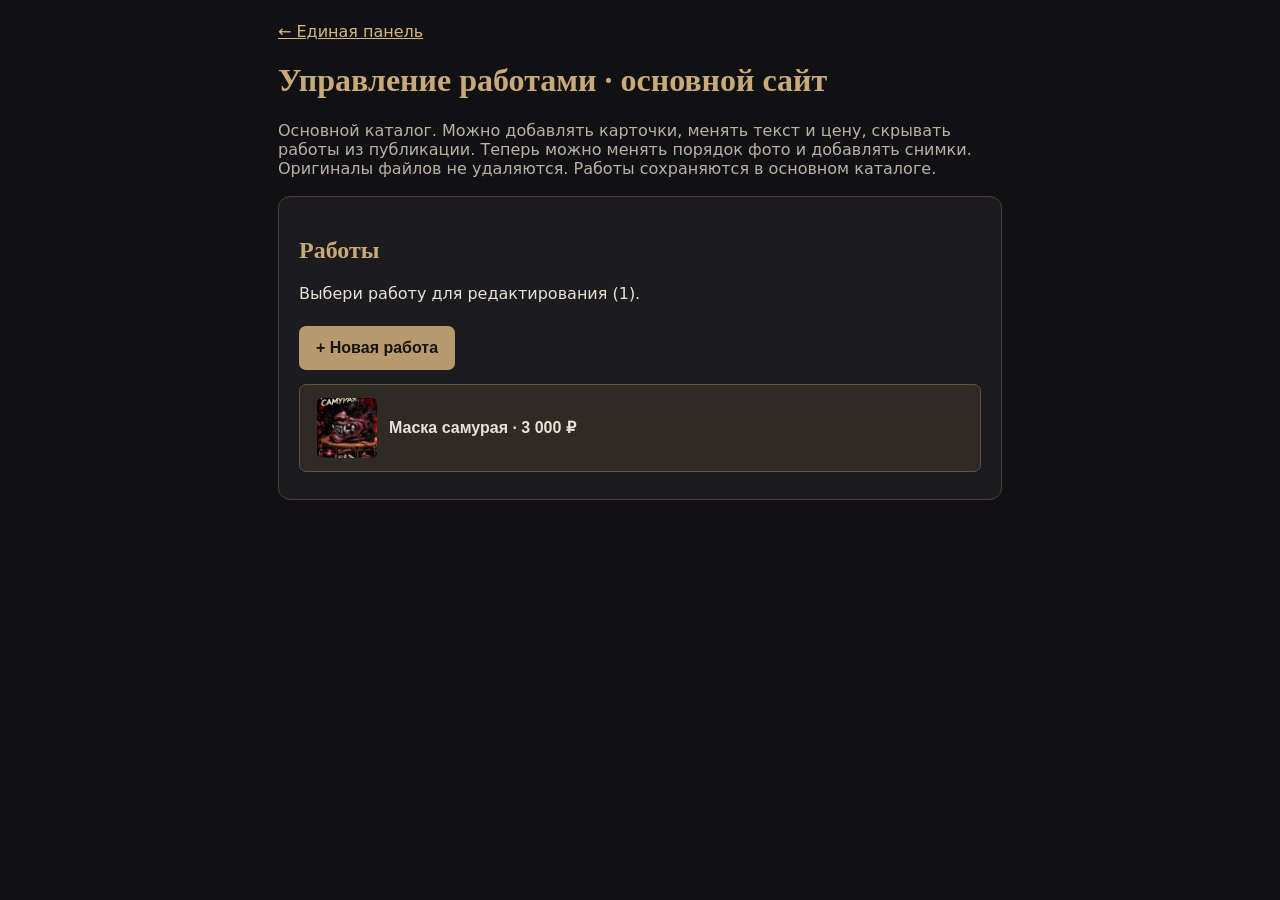
==== admin-artworks.html @ ecfb282b "Add separate artwork and photo editor for main site with safe catalog backup" ====
<!doctype html><html lang="ru"><head><meta charset="utf-8"><meta name="viewport" content="width=device-width,initial-scale=1"><title>Работы · PAVEL DARK ARTIFACTS</title><style>:root{color-scheme:dark}*{box-sizing:border-box}body{margin:0;background:#111114;color:#e8e3d9;font:16px system-ui}main{max-width:760px;margin:auto;padding:22px 18px 65px}h1,h2{font-family:Georgia,serif;color:#c7aa7a}h1{font-size:32px}.panel{background:#1c1b1e;border:1px solid #493d30;border-radius:12px;padding:20px;margin:18px 0}label{display:block;margin:14px 0}input,textarea,select{display:block;width:100%;padding:12px;margin-top:6px;border:1px solid #5a5044;border-radius:7px;background:#121215;color:white;font:inherit}textarea{min-height:110px}input[type=checkbox]{display:inline;width:auto;margin-right:10px}button{padding:13px 17px;border:0;border-radius:7px;background:#b79a6e;color:#171310;font-weight:700;font-size:16px;margin:7px 0;cursor:pointer}button:disabled{opacity:.5}a{color:#d4b783}.muted{color:#b9b1a5}#status{white-space:pre-wrap;overflow-wrap:anywhere}#workList{display:grid;gap:9px}.work{display:flex;align-items:center;gap:12px;width:100%;text-align:left;background:#302a24;color:#e8e3d9;border:1px solid #65503b}.work img{width:60px;height:60px;object-fit:cover;border-radius:5px}.work span{flex:1}#photo{max-width:230px;width:100%;border-radius:8px;margin-top:12px}#editor[hidden]{display:none}</style></head><body><main><a href="./admin-github.html">← Единая панель</a><h1>Управление работами · основной сайт</h1><p class="muted">Основной каталог. Можно добавлять карточки, менять текст и цену, скрывать работы из публикации. Теперь можно менять порядок фото и добавлять снимки. Оригиналы файлов не удаляются. Работы сохраняются в основном каталоге.</p><section class="panel"><h2>Работы</h2><p id="loadStatus">Загружаем каталог…</p><button id="addNew" type="button">+ Новая работа</button><div id="workList"></div></section><section class="panel" id="editor" hidden><h2 id="editHeading">Редактирование карточки</h2><form id="form"><label>Название<input id="title" maxlength="100" required></label><label>Категория<select id="category"><option>Картины</option><option>Арт-объекты</option><option>Маски</option><option>Фигурки</option><option>Шахматы</option><option>Декор</option></select></label><label>Коллекция<input id="collection" maxlength="100"></label><label>Цена, ₽<input id="price" type="number" min="0" max="100000000" required></label><label>Размер<input id="size" maxlength="120"></label><label>Описание<textarea id="description" maxlength="3000"></textarea></label><label><input id="available" type="checkbox">В наличии</label><label><input id="published" type="checkbox">Опубликовано</label><p class="muted">Фотографии: первое фото — главное. Стрелками можно менять порядок, кнопкой «Убрать» — исключить снимок из карточки.</p><div id="photoGallery"></div><label>Добавить фотографии (JPG, PNG, WebP, автоматическое сжатие больших файлов, максимум 6 снимков в карточке)<input id="newPhotos" type="file" accept="image/jpeg,image/png,image/webp" multiple></label><p id="photoStatus" class="muted"></p><img id="photo" alt="Фото работы" hidden><p class="muted">Для сохранения нужен fine-grained токен с разрешением Contents: Read and write именно для pecos8891.github.io. Никому не пересылай токен.</p><label>Токен GitHub<input id="token" type="password" autocomplete="off" placeholder="github_pat_..."></label><button id="save" type="submit">Сохранить в основной GitHub</button> <button id="hideWork" type="button" style="background:#47332e;color:#f2ddd2">Снять с публикации</button> <button id="deleteWork" type="button">Удалить карточку</button><p id="status" role="status"></p></form></section></main><script>
const repo="pecos8891/pecos8891.github.io",path="catalog-github.json",api="https://api.github.com/repos/"+repo+"/contents/"+path;
const $=id=>document.getElementById(id);let works=[],selected=-1,sha="",galleryPaths=[];
function text(tag,value){const e=document.createElement(tag);e.textContent=value;return e}
function utf8base64(s){const bytes=new TextEncoder().encode(s);let result="";for(let i=0;i<bytes.length;i+=8192)result+=String.fromCharCode(...bytes.subarray(i,i+8192));return btoa(result)}
function renderPhotos(){const box=$("photoGallery");box.replaceChildren();galleryPaths.forEach((path,i)=>{const line=document.createElement("div");line.style.cssText="display:flex;align-items:center;gap:8px;margin:9px 0;flex-wrap:wrap";const img=document.createElement("img");img.src=path;img.alt="Фото "+(i+1);img.style.cssText="width:75px;height:75px;object-fit:cover;border-radius:6px";line.append(img);for(const [label,step] of [["↑",-1],["↓",1]]){const b=document.createElement("button");b.type="button";b.textContent=label;b.disabled=i+step<0||i+step>=galleryPaths.length;b.onclick=()=>{[galleryPaths[i],galleryPaths[i+step]]=[galleryPaths[i+step],galleryPaths[i]];renderPhotos()};line.append(b)}const remove=document.createElement("button");remove.type="button";remove.textContent="Убрать";remove.onclick=()=>{galleryPaths.splice(i,1);renderPhotos()};line.append(remove);if(i===0)line.append(text("span","Главное"));box.append(line)})}
function resetPhotos(w){galleryPaths=[...new Set([...(Array.isArray(w.gallery)?w.gallery:[]),...(w.image?[w.image]:[])].filter(Boolean))];if(w.image&&galleryPaths.includes(w.image)){galleryPaths.splice(galleryPaths.indexOf(w.image),1);galleryPaths.unshift(w.image)}$("newPhotos").value="";$("photoStatus").textContent="";renderPhotos()}
async function preparePhoto(file){if(!["image/jpeg","image/png","image/webp"].includes(file.type))throw Error("Нужен JPG, PNG или WebP: "+file.name);const limit=2*1024*1024;if(file.size<=limit)return {bytes:new Uint8Array(await file.arrayBuffer()),ext:file.type==="image/png"?"png":file.type==="image/webp"?"webp":"jpg"};const img=await createImageBitmap(file);try{let scale=Math.min(1,2000/Math.max(img.width,img.height));for(let attempt=0;attempt<7;attempt++){const canvas=document.createElement("canvas");canvas.width=Math.max(1,Math.round(img.width*scale));canvas.height=Math.max(1,Math.round(img.height*scale));const ctx=canvas.getContext("2d");if(!ctx)throw Error("Браузер не поддерживает сжатие");ctx.drawImage(img,0,0,canvas.width,canvas.height);const quality=Math.max(.55,.88-attempt*.06);const blob=await new Promise(resolve=>canvas.toBlob(resolve,"image/jpeg",quality));if(!blob)throw Error("Не удалось сжать фото");if(blob.size<=limit)return {bytes:new Uint8Array(await blob.arrayBuffer()),ext:"jpg"};scale*=.78}throw Error("Не удалось уменьшить фото до 2 МБ: "+file.name)}finally{img.close()}}
async function uploadNewPhotos(headers){const files=[...$("newPhotos").files];if(galleryPaths.length+files.length>6)throw Error("Максимум 6 фотографий в карточке");for(const file of files){$("photoStatus").textContent="Подготавливаем "+file.name+"…";const prepared=await preparePhoto(file);const bytes=prepared.bytes;let binary="";for(let i=0;i<bytes.length;i+=8192)binary+=String.fromCharCode(...bytes.subarray(i,i+8192));const ext=prepared.ext;const name="images/catalog-"+crypto.randomUUID()+"."+ext;$("photoStatus").textContent="Загружаем "+file.name+"…";const url="https://api.github.com/repos/"+repo+"/contents/"+name;const response=await fetch(url,{method:"PUT",headers:{...headers,"Content-Type":"application/json"},body:JSON.stringify({message:"Add preview artwork photo",content:btoa(binary)})});if(!response.ok)throw Error("Ошибка загрузки фото: HTTP "+response.status);galleryPaths.push(name)}$("photoStatus").textContent=files.length?"Фотографии загружены. Сохраняем карточку…":""}
async function load(){try{const r=await fetch("./catalog-github.json?t="+Date.now(),{cache:"no-store"});if(!r.ok)throw Error("HTTP "+r.status);works=await r.json();if(!Array.isArray(works))throw Error("Неверный формат каталога");$("loadStatus").textContent="Выбери работу для редактирования ("+works.length+").";for(let i=0;i<works.length;i++){const w=works[i];const b=document.createElement("button");b.type="button";b.className="work";if(w.image&&/^(images\/|https:\/\/)/.test(w.image)){const img=document.createElement("img");img.src=w.image;img.alt="";b.append(img)}const label=text("span",w.title+" · "+(Number(w.price)||0).toLocaleString("ru-RU")+" ₽");b.append(label);b.onclick=()=>edit(i);$("workList").append(b)}}catch(e){$("loadStatus").textContent="Ошибка загрузки: "+e.message}}
$("addNew").onclick=()=>{selected=-2;$("editHeading").textContent="Новая работа";for(const key of ["title","collection","size","description"])$(key).value="";$("category").value="Маски";$("price").value="0";$("available").checked=true;$("published").checked=false;resetPhotos({});$("photo").hidden=true;$("hideWork").hidden=true;$("deleteWork").hidden=true;$("editor").hidden=false;$("status").textContent="Новая карточка будет сохранена как черновик. Фото можно будет добавить позже.";$("editor").scrollIntoView({behavior:"smooth"})};
function edit(i){selected=i;$("editHeading").textContent="Редактирование карточки";$("hideWork").hidden=false;$("deleteWork").hidden=false;const w=works[i];for(const key of ["title","category","collection","price","size","description"])$(key).value=w[key]??"";$("available").checked=w.available!==false;$("published").checked=w.published!==false;resetPhotos(w);const img=$("photo");img.hidden=true;if(w.image)img.src=w.image;$("editor").hidden=false;$("status").textContent="";$("editor").scrollIntoView({behavior:"smooth"})}
$("form").onsubmit=async e=>{e.preventDefault();if(selected===-1)return;const token=$("token").value.trim();if(!token){$("status").textContent="Введи токен GitHub.";return}if(!confirm("Сохранить изменения только в ОСНОВНОМ каталоге?"))return;const btn=$("save");btn.disabled=true;$("status").textContent="Проверяем версию каталога…";try{const headers={Authorization:"Bearer "+token,Accept:"application/vnd.github+json","X-GitHub-Api-Version":"2022-11-28"};const get=await fetch(api+"?t="+Date.now(),{headers,cache:"no-store"});if(!get.ok)throw Error("Не удалось получить каталог: HTTP "+get.status);const current=await get.json();sha=current.sha;const bytes=Uint8Array.from(atob(current.content.replace(/\s/g,"")),c=>c.charCodeAt(0));const live=JSON.parse(new TextDecoder().decode(bytes));if(!Array.isArray(live))throw Error("Некорректный каталог");const isNew=selected===-2;const id=isNew?crypto.randomUUID():works[selected].id;const idx=isNew?-1:live.findIndex(x=>x.id===id);if(!isNew&&idx<0)throw Error("Работа больше не найдена в каталоге");const original=isNew?{id,image:"",gallery:[]}:live[idx];await uploadNewPhotos(headers);const edited={...original,image:galleryPaths[0]||"",gallery:[...galleryPaths],title:$("title").value.trim(),category:$("category").value,collection:$("collection").value.trim(),price:Number($("price").value)||0,size:$("size").value.trim(),description:$("description").value.trim(),available:$("available").checked,published:$("published").checked};if(isNew){edited.published=false;live.push(edited)}else live[idx]=edited;const put=await fetch(api,{method:"PUT",headers:{...headers,"Content-Type":"application/json"},body:JSON.stringify({message:"Edit preview artwork "+id,sha:current.sha,content:utf8base64(JSON.stringify(live,null,2)+"\n")})});if(!put.ok)throw Error("Ошибка сохранения: HTTP "+put.status+" "+(await put.text()).slice(0,150));if(isNew){works.push(edited);selected=works.length-1;const b=document.createElement("button");b.type="button";b.className="work";b.append(text("span",edited.title+" · "+edited.price.toLocaleString("ru-RU")+" ₽ · черновик"));const index=selected;b.onclick=()=>edit(index);$("workList").append(b);$("hideWork").hidden=false;$("deleteWork").hidden=false;$("editHeading").textContent="Редактирование карточки"}else{works[selected]=edited;const buttons=$("workList").querySelectorAll("button");buttons[selected]?.querySelector("span")?.replaceChildren(document.createTextNode(edited.title+" · "+edited.price.toLocaleString("ru-RU")+" ₽"+(edited.published===false?" · черновик":"")))}$("status").textContent="Сохранено в основном GitHub! Изменения сохранены в основном каталоге.";$("newPhotos").value="";renderPhotos()}catch(err){$("status").textContent=err.message}finally{btn.disabled=false;$("token").value=""}};
$("deleteWork").onclick=async()=>{
if(selected<0)return;
const target=works[selected];
if(!confirm("Удалить карточку «"+target.title+"» из основного каталога? Фотографии останутся."))return;
const token=$("token").value.trim();
if(!token){$("status").textContent="Введи токен GitHub.";return}
if(prompt("Напиши УДАЛИТЬ для подтверждения")!=="УДАЛИТЬ")return;
$("deleteWork").disabled=true;
try{
const headers={Authorization:"Bearer "+token,Accept:"application/vnd.github+json","X-GitHub-Api-Version":"2022-11-28"};
const res=await fetch(api+"?t="+Date.now(),{headers,cache:"no-store"});
if(!res.ok)throw Error("GitHub HTTP "+res.status);
const file=await res.json();
const decoded=new TextDecoder().decode(Uint8Array.from(atob(file.content.replace(/\s/g,"")),ch=>ch.charCodeAt(0)));
const catalog=JSON.parse(decoded);
const next=catalog.filter(x=>x.id!==target.id);
if(next.length===catalog.length)throw Error("Карточка не найдена");
const put=await fetch(api,{method:"PUT",headers:{...headers,"Content-Type":"application/json"},body:JSON.stringify({message:"Remove preview artwork",sha:file.sha,content:utf8base64(JSON.stringify(next,null,2)+"\n")})});
if(!put.ok)throw Error("GitHub HTTP "+put.status);
$("editor").hidden=true;$("loadStatus").textContent="Карточка удалена. Обнови страницу."; 
}catch(e){$("status").textContent="Ошибка: "+e.message}
finally{$("deleteWork").disabled=false;$("token").value=""}
};
$("hideWork").onclick=()=>{if(selected<0)return;if(!confirm("Снять работу с публикации? Фотографии и карточка сохранятся."))return;$("published").checked=false;$("status").textContent="Публикация отключена в форме. Нажми «Сохранить в основной GitHub», чтобы применить изменение."};
load();
</script></body></html>
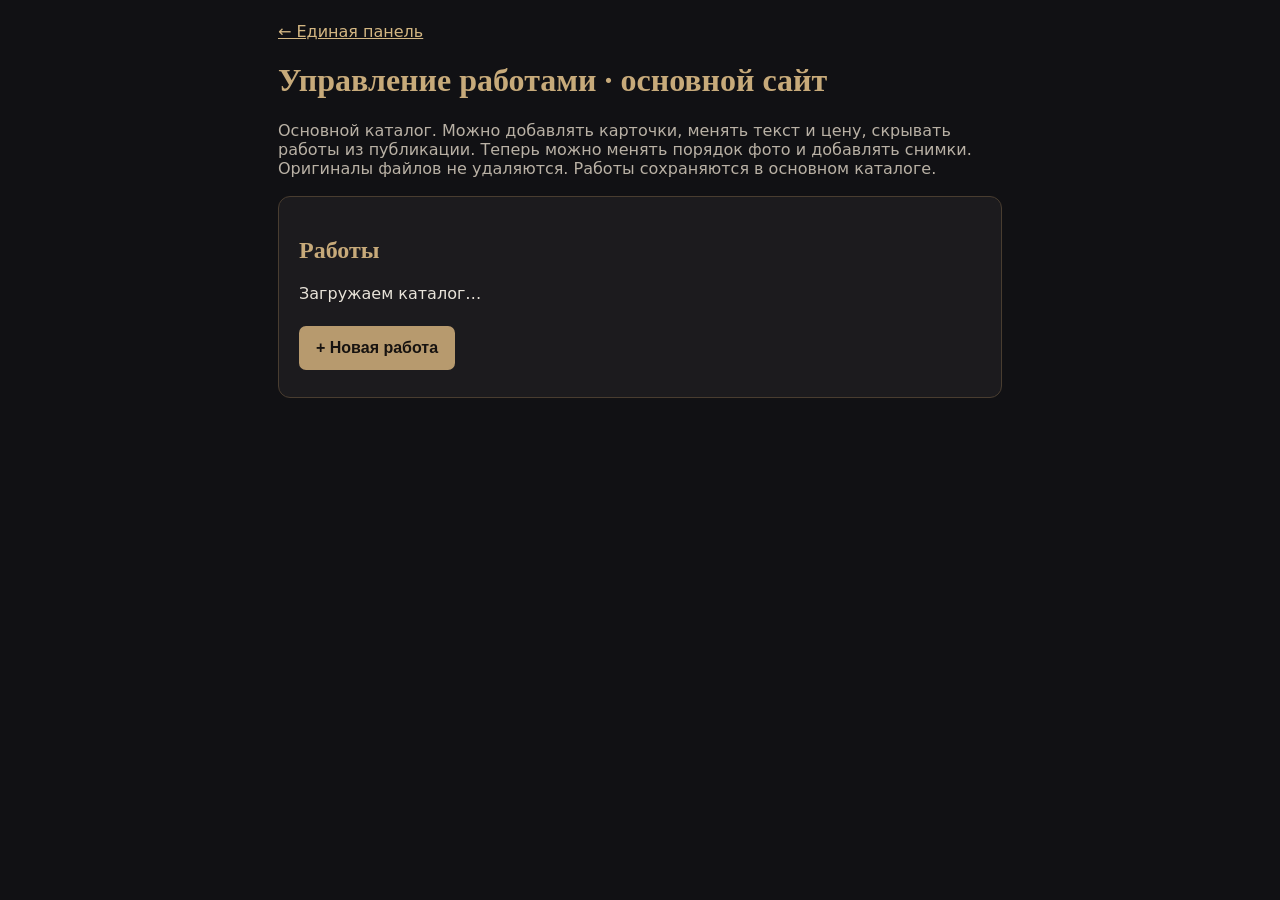
==== commit a90cec16: "Fix mobile artwork deletion confirmation and refresh list immediately" ====
--- a/admin-artworks.html
+++ b/admin-artworks.html
@@ -17,7 +17,7 @@
 if(!confirm("Удалить карточку «"+target.title+"» из основного каталога? Фотографии останутся."))return;
 const token=$("token").value.trim();
 if(!token){$("status").textContent="Введи токен GitHub.";return}
-if(prompt("Напиши УДАЛИТЬ для подтверждения")!=="УДАЛИТЬ")return;
+// Confirmation above is sufficient; mobile prompt keyboards often block deletion.
 $("deleteWork").disabled=true;
 try{
 const headers={Authorization:"Bearer "+token,Accept:"application/vnd.github+json","X-GitHub-Api-Version":"2022-11-28"};
@@ -29,8 +29,11 @@
 const next=catalog.filter(x=>x.id!==target.id);
 if(next.length===catalog.length)throw Error("Карточка не найдена");
 const put=await fetch(api,{method:"PUT",headers:{...headers,"Content-Type":"application/json"},body:JSON.stringify({message:"Remove preview artwork",sha:file.sha,content:utf8base64(JSON.stringify(next,null,2)+"\n")})});
-if(!put.ok)throw Error("GitHub HTTP "+put.status);
-$("editor").hidden=true;$("loadStatus").textContent="Карточка удалена. Обнови страницу."; 
+if(!put.ok)throw Error("GitHub HTTP "+put.status+" "+(await put.text()).slice(0,220));
+works=next;selected=-1;
+$("workList").replaceChildren();
+works.forEach((w,i)=>{const b=document.createElement("button");b.type="button";b.className="work";if(w.image&&/^(images\\/|https:\\/\\/)/.test(w.image)){const img=document.createElement("img");img.src=w.image;img.alt="";b.append(img)}b.append(text("span",w.title+" · "+(Number(w.price)||0).toLocaleString("ru-RU")+" ₽"+(w.published===false?" · черновик":"")));b.onclick=()=>edit(i);$("workList").append(b)});
+$("editor").hidden=true;$("loadStatus").textContent="Карточка удалена из GitHub. Осталось работ: "+works.length+"."; 
 }catch(e){$("status").textContent="Ошибка: "+e.message}
 finally{$("deleteWork").disabled=false;$("token").value=""}
 };
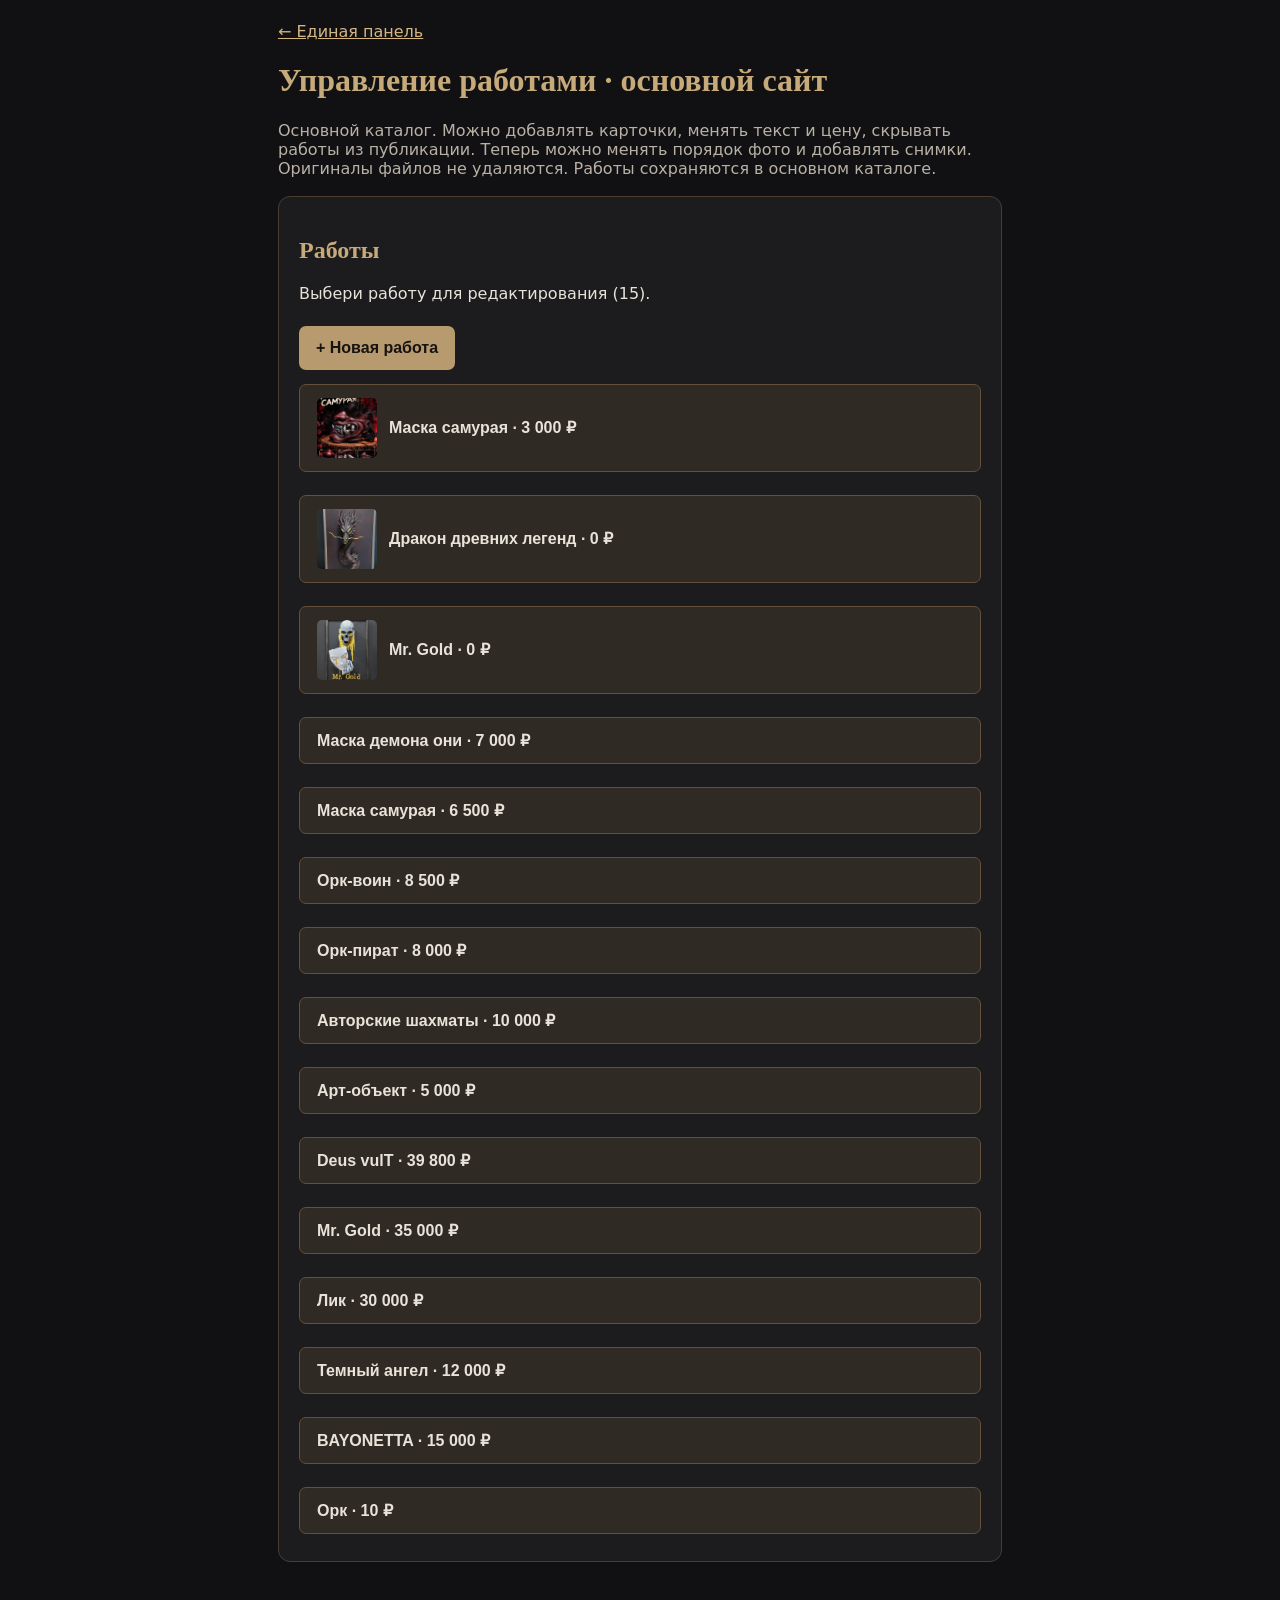
==== commit a079c9c6: "Correct gallery thumbnail URL check in deletion list refresh" ====
--- a/admin-artworks.html
+++ b/admin-artworks.html
@@ -32,7 +32,7 @@
 if(!put.ok)throw Error("GitHub HTTP "+put.status+" "+(await put.text()).slice(0,220));
 works=next;selected=-1;
 $("workList").replaceChildren();
-works.forEach((w,i)=>{const b=document.createElement("button");b.type="button";b.className="work";if(w.image&&/^(images\\/|https:\\/\\/)/.test(w.image)){const img=document.createElement("img");img.src=w.image;img.alt="";b.append(img)}b.append(text("span",w.title+" · "+(Number(w.price)||0).toLocaleString("ru-RU")+" ₽"+(w.published===false?" · черновик":"")));b.onclick=()=>edit(i);$("workList").append(b)});
+works.forEach((w,i)=>{const b=document.createElement("button");b.type="button";b.className="work";if(w.image&&(w.image.startsWith("images/")||w.image.startsWith("https://"))){const img=document.createElement("img");img.src=w.image;img.alt="";b.append(img)}b.append(text("span",w.title+" · "+(Number(w.price)||0).toLocaleString("ru-RU")+" ₽"+(w.published===false?" · черновик":"")));b.onclick=()=>edit(i);$("workList").append(b)});
 $("editor").hidden=true;$("loadStatus").textContent="Карточка удалена из GitHub. Осталось работ: "+works.length+"."; 
 }catch(e){$("status").textContent="Ошибка: "+e.message}
 finally{$("deleteWork").disabled=false;$("token").value=""}
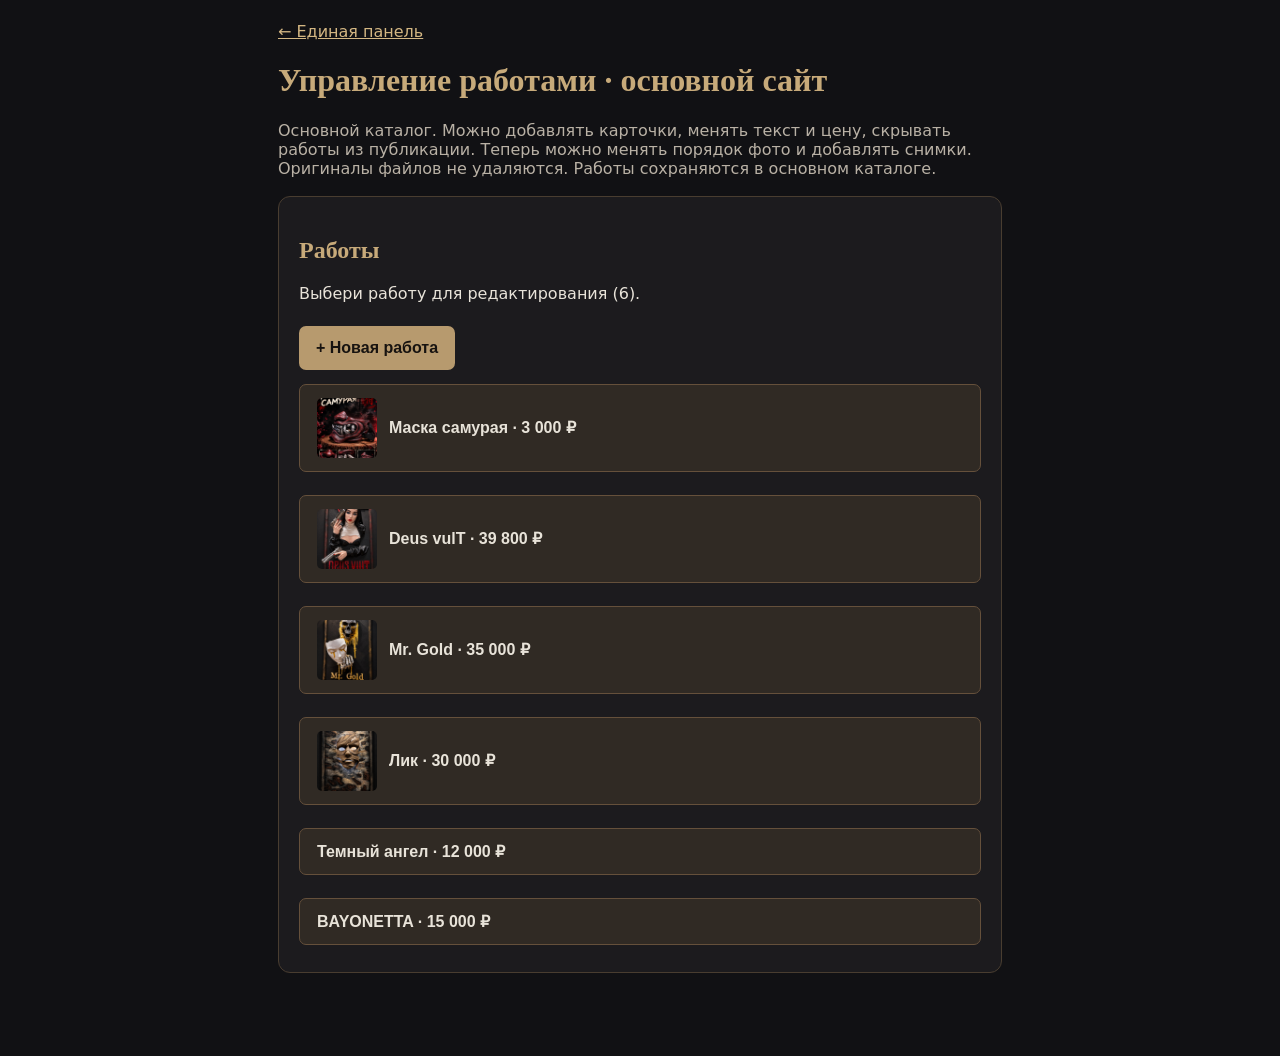
==== commit 0d0f51f1: "Improve mobile artwork photo conversion and GitHub upload retries" ====
--- a/admin-artworks.html
+++ b/admin-artworks.html
@@ -5,8 +5,85 @@
 function utf8base64(s){const bytes=new TextEncoder().encode(s);let result="";for(let i=0;i<bytes.length;i+=8192)result+=String.fromCharCode(...bytes.subarray(i,i+8192));return btoa(result)}
 function renderPhotos(){const box=$("photoGallery");box.replaceChildren();galleryPaths.forEach((path,i)=>{const line=document.createElement("div");line.style.cssText="display:flex;align-items:center;gap:8px;margin:9px 0;flex-wrap:wrap";const img=document.createElement("img");img.src=path;img.alt="Фото "+(i+1);img.style.cssText="width:75px;height:75px;object-fit:cover;border-radius:6px";line.append(img);for(const [label,step] of [["↑",-1],["↓",1]]){const b=document.createElement("button");b.type="button";b.textContent=label;b.disabled=i+step<0||i+step>=galleryPaths.length;b.onclick=()=>{[galleryPaths[i],galleryPaths[i+step]]=[galleryPaths[i+step],galleryPaths[i]];renderPhotos()};line.append(b)}const remove=document.createElement("button");remove.type="button";remove.textContent="Убрать";remove.onclick=()=>{galleryPaths.splice(i,1);renderPhotos()};line.append(remove);if(i===0)line.append(text("span","Главное"));box.append(line)})}
 function resetPhotos(w){galleryPaths=[...new Set([...(Array.isArray(w.gallery)?w.gallery:[]),...(w.image?[w.image]:[])].filter(Boolean))];if(w.image&&galleryPaths.includes(w.image)){galleryPaths.splice(galleryPaths.indexOf(w.image),1);galleryPaths.unshift(w.image)}$("newPhotos").value="";$("photoStatus").textContent="";renderPhotos()}
-async function preparePhoto(file){if(!["image/jpeg","image/png","image/webp"].includes(file.type))throw Error("Нужен JPG, PNG или WebP: "+file.name);const limit=2*1024*1024;if(file.size<=limit)return {bytes:new Uint8Array(await file.arrayBuffer()),ext:file.type==="image/png"?"png":file.type==="image/webp"?"webp":"jpg"};const img=await createImageBitmap(file);try{let scale=Math.min(1,2000/Math.max(img.width,img.height));for(let attempt=0;attempt<7;attempt++){const canvas=document.createElement("canvas");canvas.width=Math.max(1,Math.round(img.width*scale));canvas.height=Math.max(1,Math.round(img.height*scale));const ctx=canvas.getContext("2d");if(!ctx)throw Error("Браузер не поддерживает сжатие");ctx.drawImage(img,0,0,canvas.width,canvas.height);const quality=Math.max(.55,.88-attempt*.06);const blob=await new Promise(resolve=>canvas.toBlob(resolve,"image/jpeg",quality));if(!blob)throw Error("Не удалось сжать фото");if(blob.size<=limit)return {bytes:new Uint8Array(await blob.arrayBuffer()),ext:"jpg"};scale*=.78}throw Error("Не удалось уменьшить фото до 2 МБ: "+file.name)}finally{img.close()}}
-async function uploadNewPhotos(headers){const files=[...$("newPhotos").files];if(galleryPaths.length+files.length>6)throw Error("Максимум 6 фотографий в карточке");for(const file of files){$("photoStatus").textContent="Подготавливаем "+file.name+"…";const prepared=await preparePhoto(file);const bytes=prepared.bytes;let binary="";for(let i=0;i<bytes.length;i+=8192)binary+=String.fromCharCode(...bytes.subarray(i,i+8192));const ext=prepared.ext;const name="images/catalog-"+crypto.randomUUID()+"."+ext;$("photoStatus").textContent="Загружаем "+file.name+"…";const url="https://api.github.com/repos/"+repo+"/contents/"+name;const response=await fetch(url,{method:"PUT",headers:{...headers,"Content-Type":"application/json"},body:JSON.stringify({message:"Add preview artwork photo",content:btoa(binary)})});if(!response.ok)throw Error("Ошибка загрузки фото: HTTP "+response.status);galleryPaths.push(name)}$("photoStatus").textContent=files.length?"Фотографии загружены. Сохраняем карточку…":""}
+async function decodePhoto(file){
+  const url=URL.createObjectURL(file);
+  try{
+    const img=new Image();
+    img.decoding="async";
+    img.src=url;
+    await new Promise((resolve,reject)=>{
+      if(img.complete){img.naturalWidth?resolve():reject(Error("Не удалось прочитать изображение"));return}
+      img.onload=resolve;
+      img.onerror=()=>reject(Error("Не удалось прочитать изображение"));
+    });
+    if(!img.naturalWidth||!img.naturalHeight)throw Error("Изображение пустое или повреждено");
+    return img;
+  }finally{URL.revokeObjectURL(url)}
+}
+async function preparePhoto(file){
+  const types=["image/jpeg","image/png","image/webp"];
+  if(!types.includes(file.type))throw Error("Нужен JPG, PNG или WebP: "+file.name);
+  const limit=1500*1024;
+  let img;
+  try{img=await decodePhoto(file)}
+  catch(e){throw Error("Не удалось открыть «"+file.name+"». Попробуй пересохранить фото в JPG или сделать скриншот. "+e.message)}
+  let scale=Math.min(1,1800/Math.max(img.naturalWidth,img.naturalHeight));
+  for(let attempt=0;attempt<9;attempt++){
+    const canvas=document.createElement("canvas");
+    canvas.width=Math.max(1,Math.round(img.naturalWidth*scale));
+    canvas.height=Math.max(1,Math.round(img.naturalHeight*scale));
+    const ctx=canvas.getContext("2d");
+    if(!ctx)throw Error("Не удалось создать холст для обработки фото");
+    ctx.fillStyle="#ffffff";ctx.fillRect(0,0,canvas.width,canvas.height);
+    try{ctx.drawImage(img,0,0,canvas.width,canvas.height)}
+    catch(e){throw Error("Не удалось обработать «"+file.name+"»: "+e.message)}
+    const quality=Math.max(.48,.86-attempt*.045);
+    const blob=await new Promise(resolve=>canvas.toBlob(resolve,"image/jpeg",quality));
+    if(!blob)throw Error("Браузер не смог преобразовать «"+file.name+"» в JPG");
+    if(blob.size<=limit)return {bytes:new Uint8Array(await blob.arrayBuffer()),ext:"jpg"};
+    scale*=.8;
+  }
+  throw Error("Не удалось уменьшить «"+file.name+"» до 1,5 МБ");
+}
+function bytesToBase64(bytes){
+  let binary="";
+  for(let i=0;i<bytes.length;i+=8192)binary+=String.fromCharCode(...bytes.subarray(i,i+8192));
+  return btoa(binary);
+}
+async function uploadNewPhotos(headers){
+  const files=[...$("newPhotos").files];
+  if(galleryPaths.length+files.length>6)throw Error("Максимум 6 фотографий в карточке");
+  for(let i=0;i<files.length;i++){
+    const file=files[i];
+    $("photoStatus").textContent="Подготавливаем фото "+(i+1)+" из "+files.length+": "+file.name+"…";
+    const prepared=await preparePhoto(file);
+    const name="images/catalog-"+crypto.randomUUID()+".jpg";
+    const url="https://api.github.com/repos/"+repo+"/contents/"+name;
+    let uploaded=false;
+    for(let attempt=1;attempt<=3;attempt++){
+      $("photoStatus").textContent="Загружаем фото "+(i+1)+" из "+files.length+" (попытка "+attempt+"/3)…";
+      let response;
+      try{
+        response=await fetch(url,{method:"PUT",headers:{...headers,"Content-Type":"application/json"},body:JSON.stringify({message:"Add artwork photo",content:bytesToBase64(prepared.bytes)})});
+      }catch(e){
+        if(attempt===3)throw Error("Нет соединения при загрузке «"+file.name+"». Проверь интернет и попробуй снова.");
+        await new Promise(r=>setTimeout(r,attempt*1200));continue;
+      }
+      if(response.ok){uploaded=true;break}
+      const details=await response.text();
+      if(![429,500,502,503,504].includes(response.status)||attempt===3){
+        throw Error("Не удалось загрузить «"+file.name+"»: GitHub HTTP "+response.status+". "+details.slice(0,170));
+      }
+      await new Promise(r=>setTimeout(r,attempt*1200));
+    }
+    if(!uploaded)throw Error("Не удалось загрузить «"+file.name+"»");
+    galleryPaths.push(name);
+    renderPhotos();
+    $("photoStatus").textContent="Загружено "+(i+1)+" из "+files.length+".";
+  }
+  $("newPhotos").value="";
+  $("photoStatus").textContent=files.length?"Фотографии загружены. Сохраняем карточку…":"";
+}
 async function load(){try{const r=await fetch("./catalog-github.json?t="+Date.now(),{cache:"no-store"});if(!r.ok)throw Error("HTTP "+r.status);works=await r.json();if(!Array.isArray(works))throw Error("Неверный формат каталога");$("loadStatus").textContent="Выбери работу для редактирования ("+works.length+").";for(let i=0;i<works.length;i++){const w=works[i];const b=document.createElement("button");b.type="button";b.className="work";if(w.image&&/^(images\/|https:\/\/)/.test(w.image)){const img=document.createElement("img");img.src=w.image;img.alt="";b.append(img)}const label=text("span",w.title+" · "+(Number(w.price)||0).toLocaleString("ru-RU")+" ₽");b.append(label);b.onclick=()=>edit(i);$("workList").append(b)}}catch(e){$("loadStatus").textContent="Ошибка загрузки: "+e.message}}
 $("addNew").onclick=()=>{selected=-2;$("editHeading").textContent="Новая работа";for(const key of ["title","collection","size","description"])$(key).value="";$("category").value="Маски";$("price").value="0";$("available").checked=true;$("published").checked=false;resetPhotos({});$("photo").hidden=true;$("hideWork").hidden=true;$("deleteWork").hidden=true;$("editor").hidden=false;$("status").textContent="Новая карточка будет сохранена как черновик. Фото можно будет добавить позже.";$("editor").scrollIntoView({behavior:"smooth"})};
 function edit(i){selected=i;$("editHeading").textContent="Редактирование карточки";$("hideWork").hidden=false;$("deleteWork").hidden=false;const w=works[i];for(const key of ["title","category","collection","price","size","description"])$(key).value=w[key]??"";$("available").checked=w.available!==false;$("published").checked=w.published!==false;resetPhotos(w);const img=$("photo");img.hidden=true;if(w.image)img.src=w.image;$("editor").hidden=false;$("status").textContent="";$("editor").scrollIntoView({behavior:"smooth"})}
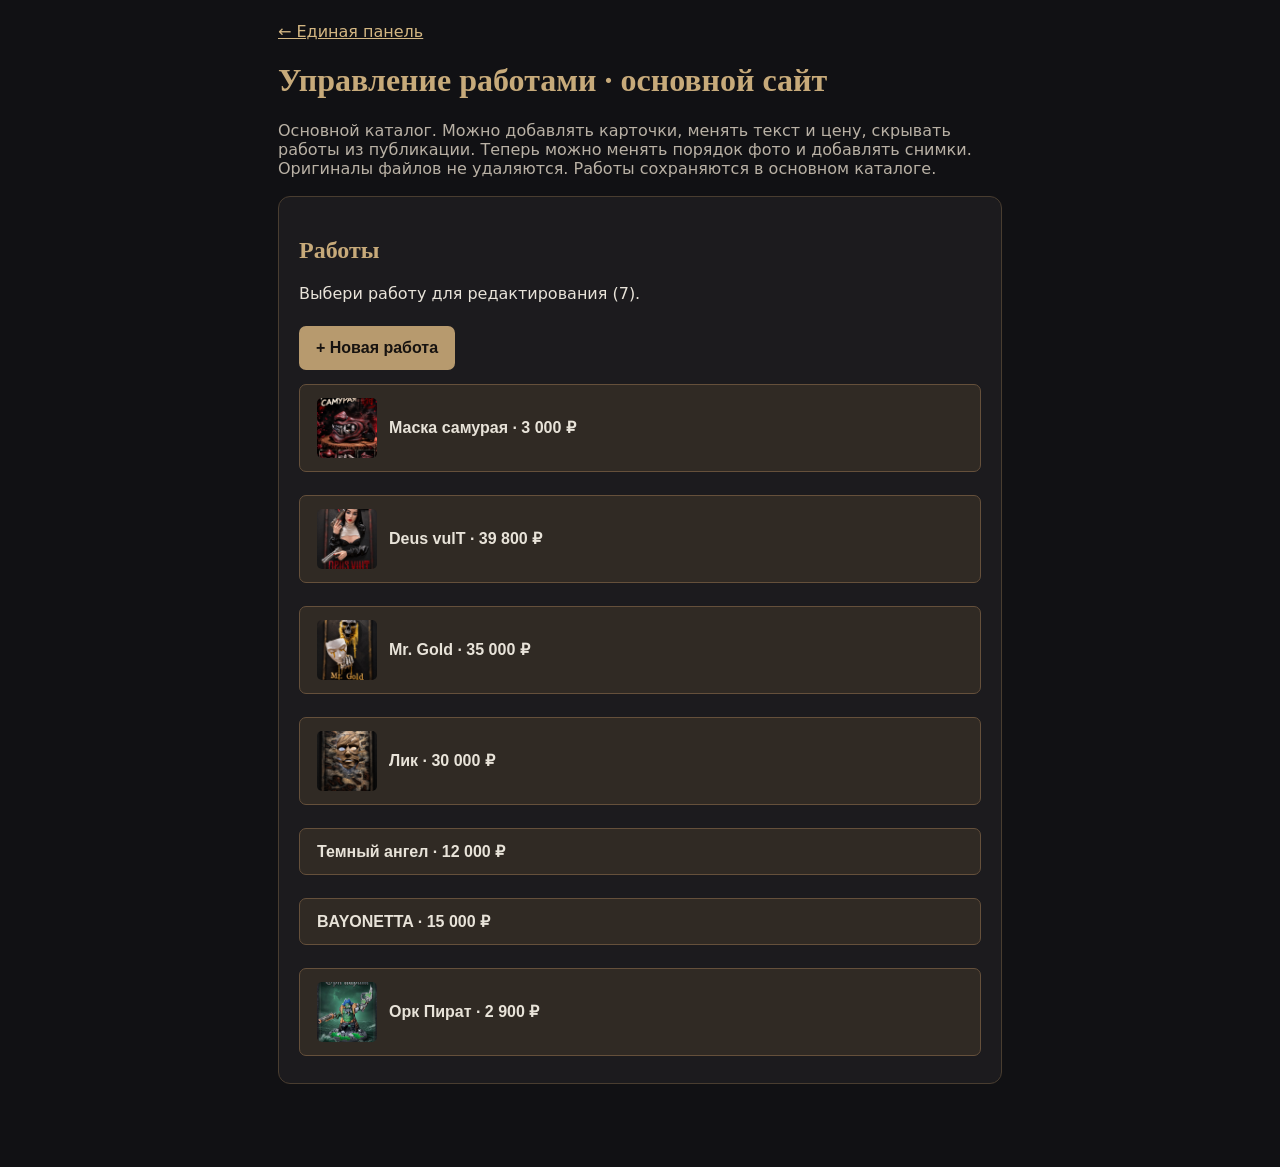
==== commit e363712e: "Validate GitHub token and show clear Russian error before fetch" ====
--- a/admin-artworks.html
+++ b/admin-artworks.html
@@ -1,10 +1,19 @@
 <!doctype html><html lang="ru"><head><meta charset="utf-8"><meta name="viewport" content="width=device-width,initial-scale=1"><title>Работы · PAVEL DARK ARTIFACTS</title><style>:root{color-scheme:dark}*{box-sizing:border-box}body{margin:0;background:#111114;color:#e8e3d9;font:16px system-ui}main{max-width:760px;margin:auto;padding:22px 18px 65px}h1,h2{font-family:Georgia,serif;color:#c7aa7a}h1{font-size:32px}.panel{background:#1c1b1e;border:1px solid #493d30;border-radius:12px;padding:20px;margin:18px 0}label{display:block;margin:14px 0}input,textarea,select{display:block;width:100%;padding:12px;margin-top:6px;border:1px solid #5a5044;border-radius:7px;background:#121215;color:white;font:inherit}textarea{min-height:110px}input[type=checkbox]{display:inline;width:auto;margin-right:10px}button{padding:13px 17px;border:0;border-radius:7px;background:#b79a6e;color:#171310;font-weight:700;font-size:16px;margin:7px 0;cursor:pointer}button:disabled{opacity:.5}a{color:#d4b783}.muted{color:#b9b1a5}#status{white-space:pre-wrap;overflow-wrap:anywhere}#workList{display:grid;gap:9px}.work{display:flex;align-items:center;gap:12px;width:100%;text-align:left;background:#302a24;color:#e8e3d9;border:1px solid #65503b}.work img{width:60px;height:60px;object-fit:cover;border-radius:5px}.work span{flex:1}#photo{max-width:230px;width:100%;border-radius:8px;margin-top:12px}#editor[hidden]{display:none}</style></head><body><main><a href="./admin-github.html">← Единая панель</a><h1>Управление работами · основной сайт</h1><p class="muted">Основной каталог. Можно добавлять карточки, менять текст и цену, скрывать работы из публикации. Теперь можно менять порядок фото и добавлять снимки. Оригиналы файлов не удаляются. Работы сохраняются в основном каталоге.</p><section class="panel"><h2>Работы</h2><p id="loadStatus">Загружаем каталог…</p><button id="addNew" type="button">+ Новая работа</button><div id="workList"></div></section><section class="panel" id="editor" hidden><h2 id="editHeading">Редактирование карточки</h2><form id="form"><label>Название<input id="title" maxlength="100" required></label><label>Категория<select id="category"><option>Картины</option><option>Арт-объекты</option><option>Маски</option><option>Фигурки</option><option>Шахматы</option><option>Декор</option></select></label><label>Коллекция<input id="collection" maxlength="100"></label><label>Цена, ₽<input id="price" type="number" min="0" max="100000000" required></label><label>Размер<input id="size" maxlength="120"></label><label>Описание<textarea id="description" maxlength="3000"></textarea></label><label><input id="available" type="checkbox">В наличии</label><label><input id="published" type="checkbox">Опубликовано</label><p class="muted">Фотографии: первое фото — главное. Стрелками можно менять порядок, кнопкой «Убрать» — исключить снимок из карточки.</p><div id="photoGallery"></div><label>Добавить фотографии (JPG, PNG, WebP, автоматическое сжатие больших файлов, максимум 6 снимков в карточке)<input id="newPhotos" type="file" accept="image/jpeg,image/png,image/webp" multiple></label><p id="photoStatus" class="muted"></p><img id="photo" alt="Фото работы" hidden><p class="muted">Для сохранения нужен fine-grained токен с разрешением Contents: Read and write именно для pecos8891.github.io. Никому не пересылай токен.</p><label>Токен GitHub<input id="token" type="password" autocomplete="off" placeholder="github_pat_..."></label><button id="save" type="submit">Сохранить в основной GitHub</button> <button id="hideWork" type="button" style="background:#47332e;color:#f2ddd2">Снять с публикации</button> <button id="deleteWork" type="button">Удалить карточку</button><p id="status" role="status"></p></form></section></main><script>
 const repo="pecos8891/pecos8891.github.io",path="catalog-github.json",api="https://api.github.com/repos/"+repo+"/contents/"+path;
-const $=id=>document.getElementById(id);let works=[],selected=-1,sha="",galleryPaths=[];
+const $=id=>document.getElementById(id);let works=[],selected=-1,sha="",galleryPaths=[],pendingPhotos=[];
 function text(tag,value){const e=document.createElement(tag);e.textContent=value;return e}
+function getGitHubToken(){
+  const raw=$("token").value;
+  const token=raw.trim().replace(/^Bearer\s+/i,"").trim();
+  if(!token)throw Error("Введи токен GitHub.");
+  if(!/^(github_pat_|ghp_)[A-Za-z0-9_]+$/.test(token)){
+    throw Error("Неверный формат токена GitHub. Вставь только сам токен (github_pat_...), без кавычек, слова Bearer, пробелов и русских букв.");
+  }
+  return token;
+}
 function utf8base64(s){const bytes=new TextEncoder().encode(s);let result="";for(let i=0;i<bytes.length;i+=8192)result+=String.fromCharCode(...bytes.subarray(i,i+8192));return btoa(result)}
 function renderPhotos(){const box=$("photoGallery");box.replaceChildren();galleryPaths.forEach((path,i)=>{const line=document.createElement("div");line.style.cssText="display:flex;align-items:center;gap:8px;margin:9px 0;flex-wrap:wrap";const img=document.createElement("img");img.src=path;img.alt="Фото "+(i+1);img.style.cssText="width:75px;height:75px;object-fit:cover;border-radius:6px";line.append(img);for(const [label,step] of [["↑",-1],["↓",1]]){const b=document.createElement("button");b.type="button";b.textContent=label;b.disabled=i+step<0||i+step>=galleryPaths.length;b.onclick=()=>{[galleryPaths[i],galleryPaths[i+step]]=[galleryPaths[i+step],galleryPaths[i]];renderPhotos()};line.append(b)}const remove=document.createElement("button");remove.type="button";remove.textContent="Убрать";remove.onclick=()=>{galleryPaths.splice(i,1);renderPhotos()};line.append(remove);if(i===0)line.append(text("span","Главное"));box.append(line)})}
-function resetPhotos(w){galleryPaths=[...new Set([...(Array.isArray(w.gallery)?w.gallery:[]),...(w.image?[w.image]:[])].filter(Boolean))];if(w.image&&galleryPaths.includes(w.image)){galleryPaths.splice(galleryPaths.indexOf(w.image),1);galleryPaths.unshift(w.image)}$("newPhotos").value="";$("photoStatus").textContent="";renderPhotos()}
+function resetPhotos(w){galleryPaths=[...new Set([...(Array.isArray(w.gallery)?w.gallery:[]),...(w.image?[w.image]:[])].filter(Boolean))];if(w.image&&galleryPaths.includes(w.image)){galleryPaths.splice(galleryPaths.indexOf(w.image),1);galleryPaths.unshift(w.image)}$("newPhotos").value="";pendingPhotos=[];$("photoStatus").textContent="";renderPhotos()}
 async function decodePhoto(file){
   const url=URL.createObjectURL(file);
   try{
@@ -51,7 +60,7 @@
   return btoa(binary);
 }
 async function uploadNewPhotos(headers){
-  const files=[...$("newPhotos").files];
+  const files=[...pendingPhotos];
   if(galleryPaths.length+files.length>6)throw Error("Максимум 6 фотографий в карточке");
   for(let i=0;i<files.length;i++){
     const file=files[i];
@@ -78,22 +87,25 @@
     }
     if(!uploaded)throw Error("Не удалось загрузить «"+file.name+"»");
     galleryPaths.push(name);
+    pendingPhotos.shift();
+    $("newPhotos").value="";
     renderPhotos();
     $("photoStatus").textContent="Загружено "+(i+1)+" из "+files.length+".";
   }
   $("newPhotos").value="";
   $("photoStatus").textContent=files.length?"Фотографии загружены. Сохраняем карточку…":"";
 }
+$("newPhotos").addEventListener("change",()=>{pendingPhotos=[...$("newPhotos").files];$("photoStatus").textContent=pendingPhotos.length+" фото выбрано для загрузки."});
 async function load(){try{const r=await fetch("./catalog-github.json?t="+Date.now(),{cache:"no-store"});if(!r.ok)throw Error("HTTP "+r.status);works=await r.json();if(!Array.isArray(works))throw Error("Неверный формат каталога");$("loadStatus").textContent="Выбери работу для редактирования ("+works.length+").";for(let i=0;i<works.length;i++){const w=works[i];const b=document.createElement("button");b.type="button";b.className="work";if(w.image&&/^(images\/|https:\/\/)/.test(w.image)){const img=document.createElement("img");img.src=w.image;img.alt="";b.append(img)}const label=text("span",w.title+" · "+(Number(w.price)||0).toLocaleString("ru-RU")+" ₽");b.append(label);b.onclick=()=>edit(i);$("workList").append(b)}}catch(e){$("loadStatus").textContent="Ошибка загрузки: "+e.message}}
 $("addNew").onclick=()=>{selected=-2;$("editHeading").textContent="Новая работа";for(const key of ["title","collection","size","description"])$(key).value="";$("category").value="Маски";$("price").value="0";$("available").checked=true;$("published").checked=false;resetPhotos({});$("photo").hidden=true;$("hideWork").hidden=true;$("deleteWork").hidden=true;$("editor").hidden=false;$("status").textContent="Новая карточка будет сохранена как черновик. Фото можно будет добавить позже.";$("editor").scrollIntoView({behavior:"smooth"})};
 function edit(i){selected=i;$("editHeading").textContent="Редактирование карточки";$("hideWork").hidden=false;$("deleteWork").hidden=false;const w=works[i];for(const key of ["title","category","collection","price","size","description"])$(key).value=w[key]??"";$("available").checked=w.available!==false;$("published").checked=w.published!==false;resetPhotos(w);const img=$("photo");img.hidden=true;if(w.image)img.src=w.image;$("editor").hidden=false;$("status").textContent="";$("editor").scrollIntoView({behavior:"smooth"})}
-$("form").onsubmit=async e=>{e.preventDefault();if(selected===-1)return;const token=$("token").value.trim();if(!token){$("status").textContent="Введи токен GitHub.";return}if(!confirm("Сохранить изменения только в ОСНОВНОМ каталоге?"))return;const btn=$("save");btn.disabled=true;$("status").textContent="Проверяем версию каталога…";try{const headers={Authorization:"Bearer "+token,Accept:"application/vnd.github+json","X-GitHub-Api-Version":"2022-11-28"};const get=await fetch(api+"?t="+Date.now(),{headers,cache:"no-store"});if(!get.ok)throw Error("Не удалось получить каталог: HTTP "+get.status);const current=await get.json();sha=current.sha;const bytes=Uint8Array.from(atob(current.content.replace(/\s/g,"")),c=>c.charCodeAt(0));const live=JSON.parse(new TextDecoder().decode(bytes));if(!Array.isArray(live))throw Error("Некорректный каталог");const isNew=selected===-2;const id=isNew?crypto.randomUUID():works[selected].id;const idx=isNew?-1:live.findIndex(x=>x.id===id);if(!isNew&&idx<0)throw Error("Работа больше не найдена в каталоге");const original=isNew?{id,image:"",gallery:[]}:live[idx];await uploadNewPhotos(headers);const edited={...original,image:galleryPaths[0]||"",gallery:[...galleryPaths],title:$("title").value.trim(),category:$("category").value,collection:$("collection").value.trim(),price:Number($("price").value)||0,size:$("size").value.trim(),description:$("description").value.trim(),available:$("available").checked,published:$("published").checked};if(isNew){edited.published=false;live.push(edited)}else live[idx]=edited;const put=await fetch(api,{method:"PUT",headers:{...headers,"Content-Type":"application/json"},body:JSON.stringify({message:"Edit preview artwork "+id,sha:current.sha,content:utf8base64(JSON.stringify(live,null,2)+"\n")})});if(!put.ok)throw Error("Ошибка сохранения: HTTP "+put.status+" "+(await put.text()).slice(0,150));if(isNew){works.push(edited);selected=works.length-1;const b=document.createElement("button");b.type="button";b.className="work";b.append(text("span",edited.title+" · "+edited.price.toLocaleString("ru-RU")+" ₽ · черновик"));const index=selected;b.onclick=()=>edit(index);$("workList").append(b);$("hideWork").hidden=false;$("deleteWork").hidden=false;$("editHeading").textContent="Редактирование карточки"}else{works[selected]=edited;const buttons=$("workList").querySelectorAll("button");buttons[selected]?.querySelector("span")?.replaceChildren(document.createTextNode(edited.title+" · "+edited.price.toLocaleString("ru-RU")+" ₽"+(edited.published===false?" · черновик":"")))}$("status").textContent="Сохранено в основном GitHub! Изменения сохранены в основном каталоге.";$("newPhotos").value="";renderPhotos()}catch(err){$("status").textContent=err.message}finally{btn.disabled=false;$("token").value=""}};
+$("form").onsubmit=async e=>{e.preventDefault();if(selected===-1)return;let token;try{token=getGitHubToken()}catch(err){$("status").textContent=err.message;return}if(!confirm("Сохранить изменения только в ОСНОВНОМ каталоге?"))return;const btn=$("save");btn.disabled=true;$("status").textContent="Проверяем версию каталога…";try{const headers={Authorization:"Bearer "+token,Accept:"application/vnd.github+json","X-GitHub-Api-Version":"2022-11-28"};const get=await fetch(api+"?t="+Date.now(),{headers,cache:"no-store"});if(!get.ok)throw Error("Не удалось получить каталог: HTTP "+get.status);const current=await get.json();sha=current.sha;const bytes=Uint8Array.from(atob(current.content.replace(/\s/g,"")),c=>c.charCodeAt(0));const live=JSON.parse(new TextDecoder().decode(bytes));if(!Array.isArray(live))throw Error("Некорректный каталог");const isNew=selected===-2;const id=isNew?crypto.randomUUID():works[selected].id;const idx=isNew?-1:live.findIndex(x=>x.id===id);if(!isNew&&idx<0)throw Error("Работа больше не найдена в каталоге");const original=isNew?{id,image:"",gallery:[]}:live[idx];await uploadNewPhotos(headers);const edited={...original,image:galleryPaths[0]||"",gallery:[...galleryPaths],title:$("title").value.trim(),category:$("category").value,collection:$("collection").value.trim(),price:Number($("price").value)||0,size:$("size").value.trim(),description:$("description").value.trim(),available:$("available").checked,published:$("published").checked};if(isNew){edited.published=false;live.push(edited)}else live[idx]=edited;const put=await fetch(api,{method:"PUT",headers:{...headers,"Content-Type":"application/json"},body:JSON.stringify({message:"Edit preview artwork "+id,sha:current.sha,content:utf8base64(JSON.stringify(live,null,2)+"\n")})});if(!put.ok)throw Error("Ошибка сохранения: HTTP "+put.status+" "+(await put.text()).slice(0,150));if(isNew){works.push(edited);selected=works.length-1;const b=document.createElement("button");b.type="button";b.className="work";b.append(text("span",edited.title+" · "+edited.price.toLocaleString("ru-RU")+" ₽ · черновик"));const index=selected;b.onclick=()=>edit(index);$("workList").append(b);$("hideWork").hidden=false;$("deleteWork").hidden=false;$("editHeading").textContent="Редактирование карточки"}else{works[selected]=edited;const buttons=$("workList").querySelectorAll("button");buttons[selected]?.querySelector("span")?.replaceChildren(document.createTextNode(edited.title+" · "+edited.price.toLocaleString("ru-RU")+" ₽"+(edited.published===false?" · черновик":"")))}$("status").textContent="Сохранено в основном GitHub! Изменения сохранены в основном каталоге.";$("newPhotos").value="";renderPhotos()}catch(err){$("status").textContent=err.message}finally{btn.disabled=false;$("token").value=""}};
 $("deleteWork").onclick=async()=>{
 if(selected<0)return;
 const target=works[selected];
 if(!confirm("Удалить карточку «"+target.title+"» из основного каталога? Фотографии останутся."))return;
-const token=$("token").value.trim();
-if(!token){$("status").textContent="Введи токен GitHub.";return}
+let token;try{token=getGitHubToken()}catch(err){$("status").textContent=err.message;return}
+
 // Confirmation above is sufficient; mobile prompt keyboards often block deletion.
 $("deleteWork").disabled=true;
 try{
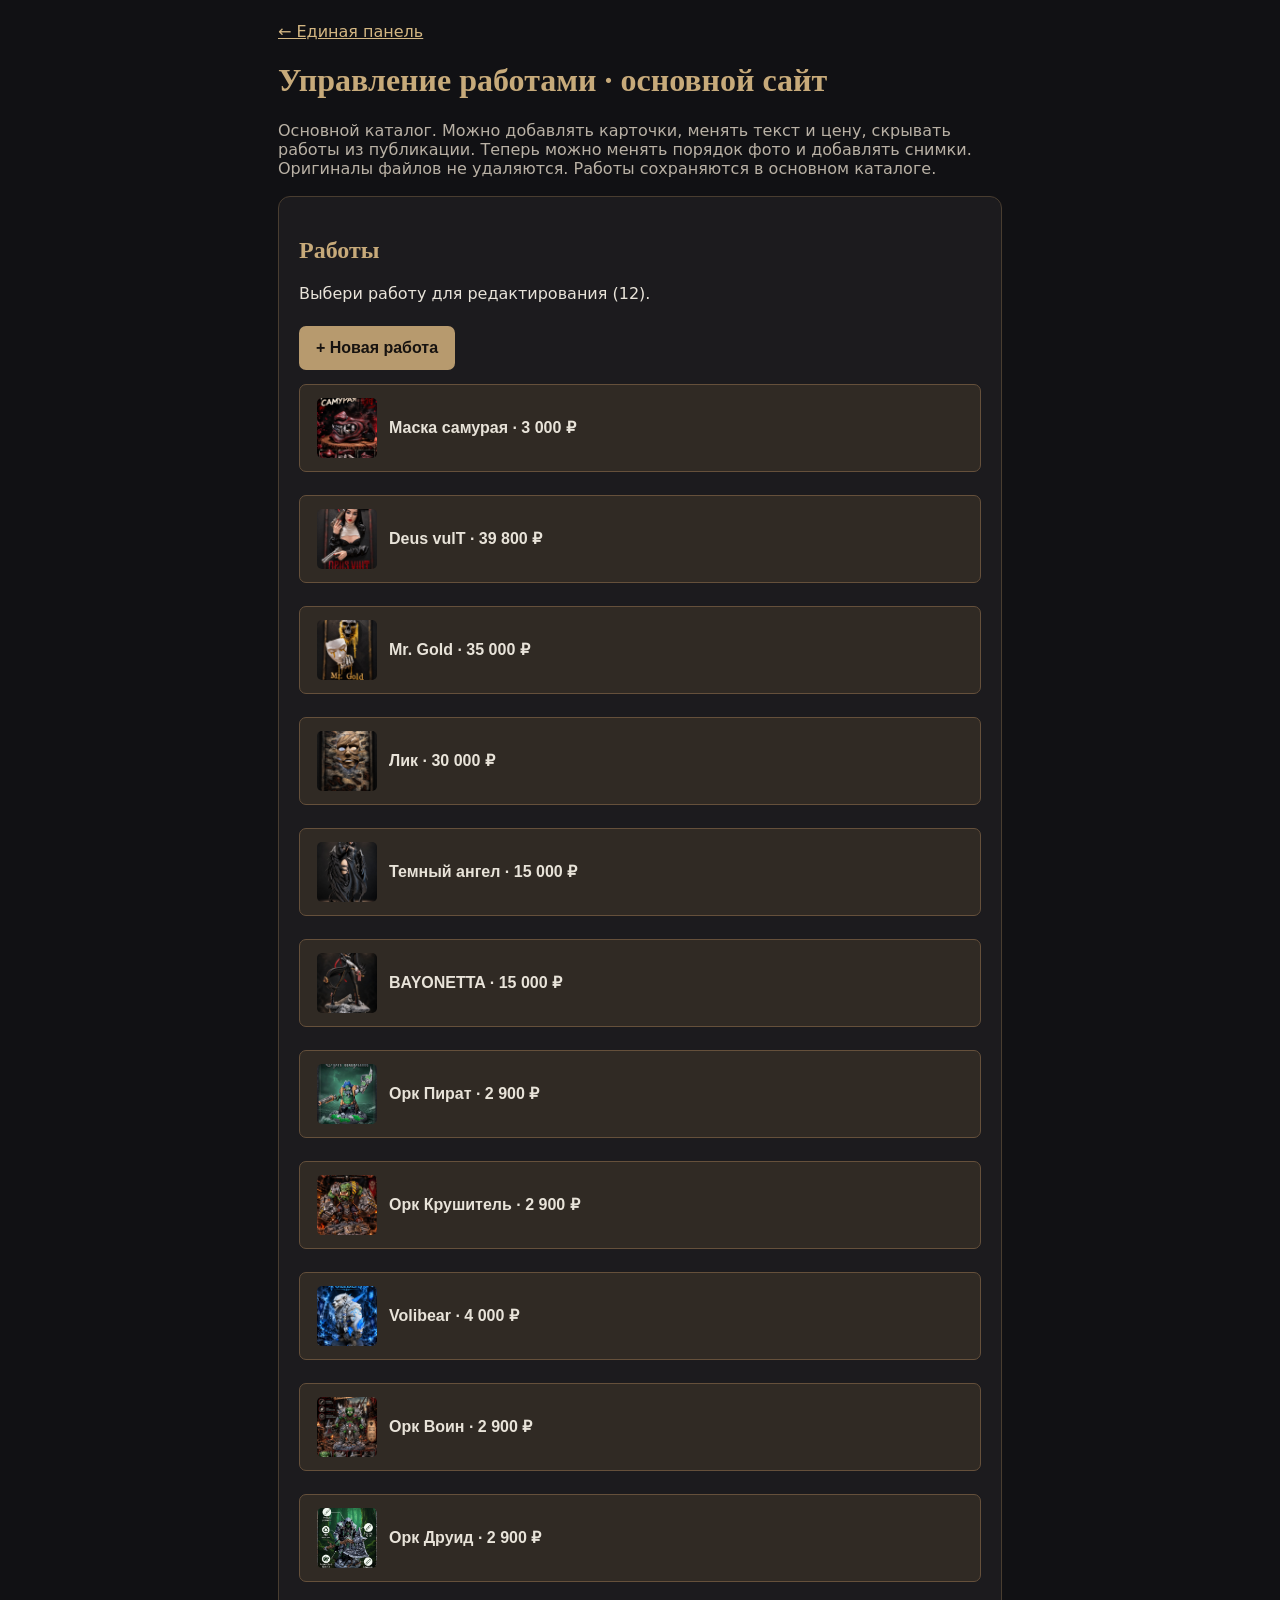
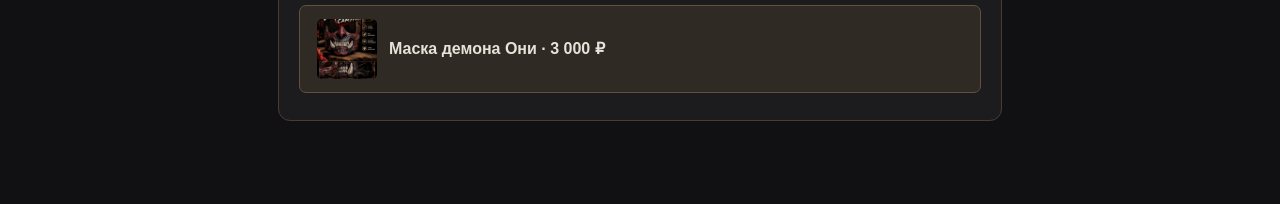
==== commit e8797152: "Add Игрушки category to gallery and artwork editor" ====
--- a/admin-artworks.html
+++ b/admin-artworks.html
@@ -1,4 +1,4 @@
-<!doctype html><html lang="ru"><head><meta charset="utf-8"><meta name="viewport" content="width=device-width,initial-scale=1"><title>Работы · PAVEL DARK ARTIFACTS</title><style>:root{color-scheme:dark}*{box-sizing:border-box}body{margin:0;background:#111114;color:#e8e3d9;font:16px system-ui}main{max-width:760px;margin:auto;padding:22px 18px 65px}h1,h2{font-family:Georgia,serif;color:#c7aa7a}h1{font-size:32px}.panel{background:#1c1b1e;border:1px solid #493d30;border-radius:12px;padding:20px;margin:18px 0}label{display:block;margin:14px 0}input,textarea,select{display:block;width:100%;padding:12px;margin-top:6px;border:1px solid #5a5044;border-radius:7px;background:#121215;color:white;font:inherit}textarea{min-height:110px}input[type=checkbox]{display:inline;width:auto;margin-right:10px}button{padding:13px 17px;border:0;border-radius:7px;background:#b79a6e;color:#171310;font-weight:700;font-size:16px;margin:7px 0;cursor:pointer}button:disabled{opacity:.5}a{color:#d4b783}.muted{color:#b9b1a5}#status{white-space:pre-wrap;overflow-wrap:anywhere}#workList{display:grid;gap:9px}.work{display:flex;align-items:center;gap:12px;width:100%;text-align:left;background:#302a24;color:#e8e3d9;border:1px solid #65503b}.work img{width:60px;height:60px;object-fit:cover;border-radius:5px}.work span{flex:1}#photo{max-width:230px;width:100%;border-radius:8px;margin-top:12px}#editor[hidden]{display:none}</style></head><body><main><a href="./admin-github.html">← Единая панель</a><h1>Управление работами · основной сайт</h1><p class="muted">Основной каталог. Можно добавлять карточки, менять текст и цену, скрывать работы из публикации. Теперь можно менять порядок фото и добавлять снимки. Оригиналы файлов не удаляются. Работы сохраняются в основном каталоге.</p><section class="panel"><h2>Работы</h2><p id="loadStatus">Загружаем каталог…</p><button id="addNew" type="button">+ Новая работа</button><div id="workList"></div></section><section class="panel" id="editor" hidden><h2 id="editHeading">Редактирование карточки</h2><form id="form"><label>Название<input id="title" maxlength="100" required></label><label>Категория<select id="category"><option>Картины</option><option>Арт-объекты</option><option>Маски</option><option>Фигурки</option><option>Шахматы</option><option>Декор</option></select></label><label>Коллекция<input id="collection" maxlength="100"></label><label>Цена, ₽<input id="price" type="number" min="0" max="100000000" required></label><label>Размер<input id="size" maxlength="120"></label><label>Описание<textarea id="description" maxlength="3000"></textarea></label><label><input id="available" type="checkbox">В наличии</label><label><input id="published" type="checkbox">Опубликовано</label><p class="muted">Фотографии: первое фото — главное. Стрелками можно менять порядок, кнопкой «Убрать» — исключить снимок из карточки.</p><div id="photoGallery"></div><label>Добавить фотографии (JPG, PNG, WebP, автоматическое сжатие больших файлов, максимум 6 снимков в карточке)<input id="newPhotos" type="file" accept="image/jpeg,image/png,image/webp" multiple></label><p id="photoStatus" class="muted"></p><img id="photo" alt="Фото работы" hidden><p class="muted">Для сохранения нужен fine-grained токен с разрешением Contents: Read and write именно для pecos8891.github.io. Никому не пересылай токен.</p><label>Токен GitHub<input id="token" type="password" autocomplete="off" placeholder="github_pat_..."></label><button id="save" type="submit">Сохранить в основной GitHub</button> <button id="hideWork" type="button" style="background:#47332e;color:#f2ddd2">Снять с публикации</button> <button id="deleteWork" type="button">Удалить карточку</button><p id="status" role="status"></p></form></section></main><script>
+<!doctype html><html lang="ru"><head><meta charset="utf-8"><meta name="viewport" content="width=device-width,initial-scale=1"><title>Работы · PAVEL DARK ARTIFACTS</title><style>:root{color-scheme:dark}*{box-sizing:border-box}body{margin:0;background:#111114;color:#e8e3d9;font:16px system-ui}main{max-width:760px;margin:auto;padding:22px 18px 65px}h1,h2{font-family:Georgia,serif;color:#c7aa7a}h1{font-size:32px}.panel{background:#1c1b1e;border:1px solid #493d30;border-radius:12px;padding:20px;margin:18px 0}label{display:block;margin:14px 0}input,textarea,select{display:block;width:100%;padding:12px;margin-top:6px;border:1px solid #5a5044;border-radius:7px;background:#121215;color:white;font:inherit}textarea{min-height:110px}input[type=checkbox]{display:inline;width:auto;margin-right:10px}button{padding:13px 17px;border:0;border-radius:7px;background:#b79a6e;color:#171310;font-weight:700;font-size:16px;margin:7px 0;cursor:pointer}button:disabled{opacity:.5}a{color:#d4b783}.muted{color:#b9b1a5}#status{white-space:pre-wrap;overflow-wrap:anywhere}#workList{display:grid;gap:9px}.work{display:flex;align-items:center;gap:12px;width:100%;text-align:left;background:#302a24;color:#e8e3d9;border:1px solid #65503b}.work img{width:60px;height:60px;object-fit:cover;border-radius:5px}.work span{flex:1}#photo{max-width:230px;width:100%;border-radius:8px;margin-top:12px}#editor[hidden]{display:none}</style></head><body><main><a href="./admin-github.html">← Единая панель</a><h1>Управление работами · основной сайт</h1><p class="muted">Основной каталог. Можно добавлять карточки, менять текст и цену, скрывать работы из публикации. Теперь можно менять порядок фото и добавлять снимки. Оригиналы файлов не удаляются. Работы сохраняются в основном каталоге.</p><section class="panel"><h2>Работы</h2><p id="loadStatus">Загружаем каталог…</p><button id="addNew" type="button">+ Новая работа</button><div id="workList"></div></section><section class="panel" id="editor" hidden><h2 id="editHeading">Редактирование карточки</h2><form id="form"><label>Название<input id="title" maxlength="100" required></label><label>Категория<select id="category"><option>Картины</option><option>Арт-объекты</option><option>Маски</option><option>Фигурки</option><option>Игрушки</option><option>Шахматы</option><option>Декор</option></select></label><label>Коллекция<input id="collection" maxlength="100"></label><label>Цена, ₽<input id="price" type="number" min="0" max="100000000" required></label><label>Размер<input id="size" maxlength="120"></label><label>Описание<textarea id="description" maxlength="3000"></textarea></label><label><input id="available" type="checkbox">В наличии</label><label><input id="published" type="checkbox">Опубликовано</label><p class="muted">Фотографии: первое фото — главное. Стрелками можно менять порядок, кнопкой «Убрать» — исключить снимок из карточки.</p><div id="photoGallery"></div><label>Добавить фотографии (JPG, PNG, WebP, автоматическое сжатие больших файлов, максимум 6 снимков в карточке)<input id="newPhotos" type="file" accept="image/jpeg,image/png,image/webp" multiple></label><p id="photoStatus" class="muted"></p><img id="photo" alt="Фото работы" hidden><p class="muted">Для сохранения нужен fine-grained токен с разрешением Contents: Read and write именно для pecos8891.github.io. Никому не пересылай токен.</p><label>Токен GitHub<input id="token" type="password" autocomplete="off" placeholder="github_pat_..."></label><button id="save" type="submit">Сохранить в основной GitHub</button> <button id="hideWork" type="button" style="background:#47332e;color:#f2ddd2">Снять с публикации</button> <button id="deleteWork" type="button">Удалить карточку</button><p id="status" role="status"></p></form></section></main><script>
 const repo="pecos8891/pecos8891.github.io",path="catalog-github.json",api="https://api.github.com/repos/"+repo+"/contents/"+path;
 const $=id=>document.getElementById(id);let works=[],selected=-1,sha="",galleryPaths=[],pendingPhotos=[];
 function text(tag,value){const e=document.createElement(tag);e.textContent=value;return e}
